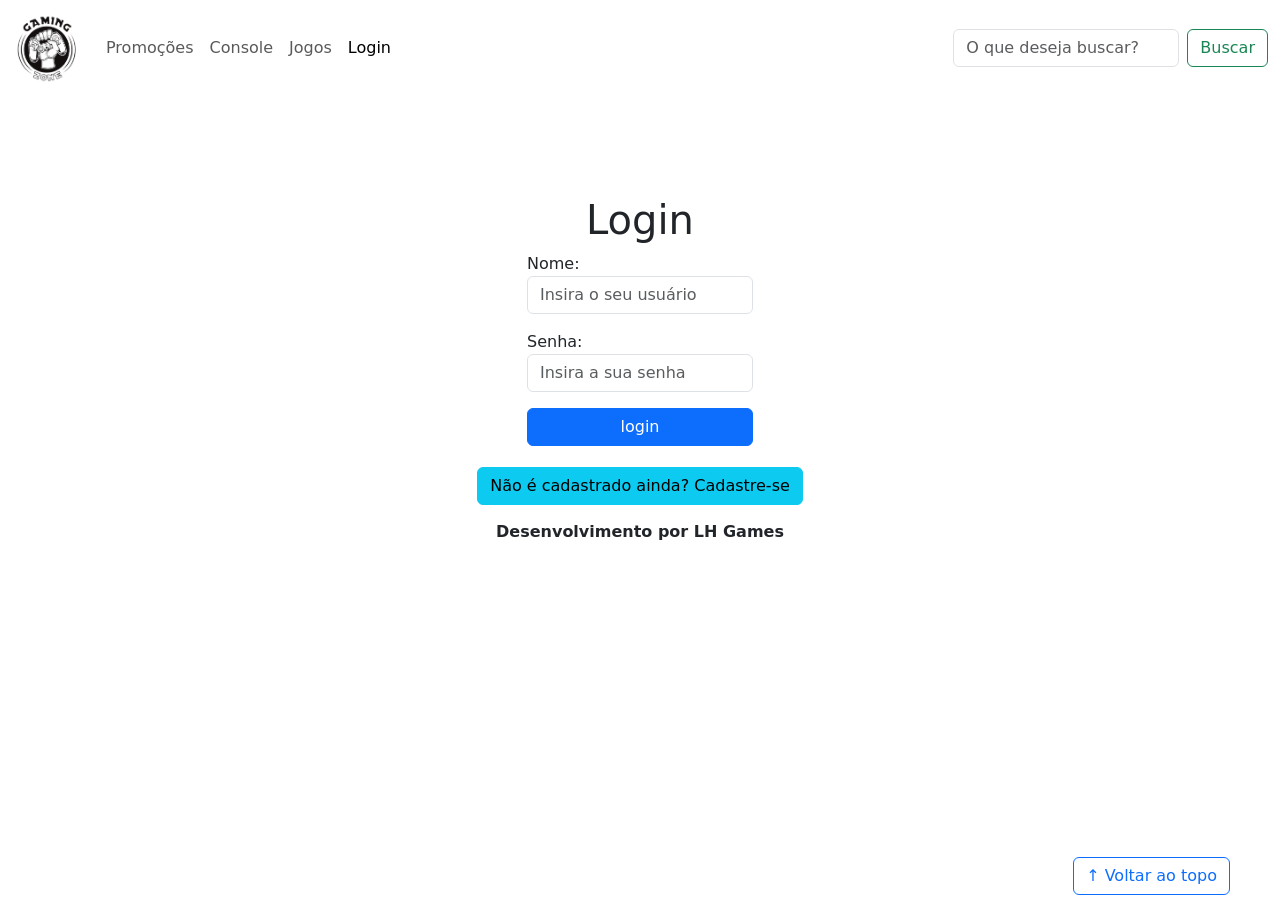
==== login.html @ 62d9557b "Upload-Site" ====
<!DOCTYPE html>
<html lang="pt-br">

<head>
    <meta charset="UTF-8">
    <meta http-equiv="X-UA-Compatible" content="IE=edge">
    <meta name="viewport" content="width=device-width, initial-scale=1.0">
    <title>LH Games - login</title>
    <link href="https://cdn.jsdelivr.net/npm/bootstrap@5.2.2/dist/css/bootstrap.min.css" rel="stylesheet"
        integrity="sha384-Zenh87qX5JnK2Jl0vWa8Ck2rdkQ2Bzep5IDxbcnCeuOxjzrPF/et3URy9Bv1WTRi" crossorigin="anonymous">
    <link rel="stylesheet" href="css/estilo.css">
</head>

<body>
    <header>
        <nav class="navbar navbar-expand-lg">
            <div class="container-fluid">
                <a class="navbar-brand" href="index.html"><img src="img/logo.png" alt="Logo LH Games"></a>
                <button class="navbar-toggler" type="button" data-bs-toggle="collapse"
                    data-bs-target="#navbarSupportedContent" aria-controls="navbarSupportedContent"
                    aria-expanded="false" aria-label="Toggle navigation">
                    <span class="navbar-toggler-icon"></span>
                </button>
                <div class="collapse navbar-collapse" id="navbarSupportedContent">
                    <ul class="navbar-nav me-auto mb-2 mb-lg-0">
                        <li class="nav-item">
                            <a class="nav-link" href="#">Promoções</a>
                        </li>
                        <li class="nav-item">
                            <a class="nav-link" href="#">Console</a>
                        </li>
                        <li class="nav-item">
                            <a class="nav-link" href="#">Jogos</a>
                        </li>
                        <li class="nav-item">
                            <a class="nav-link active" aria-current="page" href="login.html">Login</a>
                        </li>
                    </ul>
                    <form class="d-flex" role="search">
                        <input class="form-control me-2" type="search" placeholder="O que deseja buscar?"
                            aria-label="Search">
                        <button class="btn btn-outline-success" type="submit">Buscar</button>
                    </form>
                </div>
            </div>
        </nav>
    </header>

    <main>
        <section id="section-login">
            <h1>Login</h1>
            <div class="d-flex justify-content-center">
                <form method="post" action="" id="login">
                    <p>
                        <label for="usuario">Nome: </label>
                        <input id="usuario" name="usuario" required="required" type="text"
                            placeholder="Insira o seu usuário" class="form-control" />
                    </p>
                    <p>
                        <label for="senha">Senha: </label>
                        <input id="senha" name="senha" required="required" type="password"
                            placeholder="Insira a sua senha" class="form-control" />
                    </p>
                    <p>
                        <input type="button" value="login" class="btn btn-primary" id="bt-login" onclick="login()" />
                    </p>
                </form>
            </div>
        </section>

        <section id="section-cadastro">
            <div id="botao-cadastrar">
                <button type="button" class="btn btn-info">Não é cadastrado ainda? Cadastre-se</button>
            </div>
            <div id="form-cadastrar">

                <h1>Criar minha conta</h1>
                <p>Informe os seus dados abaixo para criar sua conta.</p>

                <div class="d-flex justify-content-center">
                    <form method="post" action="" id="cadastro">
                        <p>
                            <label for="usuario-cad">Usuário: </label>
                            <input id="usuario-cad" name="usuario" required="required" type="text"
                                placeholder="ex. nome de usuário" class="form-control" />
                        </p>
                        <p>
                            <label for="email">E-mail: </label>
                            <input id="email" name="email" required="required" type="email"
                                placeholder="seu@email.com.br" class="form-control" />
                        </p>
                        <p>
                            <label for="senha-cad">Senha: </label>
                            <input id="senha-cad" name="senha" required="required" type="password"
                                placeholder="mínimo de 6 caracteres" class="form-control" />
                        </p>
                        <p>
                            <input type="button" value="Cadastrar" class="btn btn-primary" id="bt-cadastrar"
                                onclick="cadastro()" />
                        </p>
                    </form>
                </div>

            </div>
        </section>

    </main>

    <footer>
        <p>Desenvolvimento por LH Games</p>
    </footer>

    <button id="voltar-topo" type="button" class="btn btn-outline-primary" onclick="topo()">&uarr; Voltar ao topo</button>

    <script src="https://cdn.jsdelivr.net/npm/bootstrap@5.2.2/dist/js/bootstrap.bundle.min.js"
        integrity="sha384-OERcA2EqjJCMA+/3y+gxIOqMEjwtxJY7qPCqsdltbNJuaOe923+mo//f6V8Qbsw3"
        crossorigin="anonymous"></script>
    <script src="js/script.js"></script>

    <script src="https://code.jquery.com/jquery-3.6.1.js"
        integrity="sha256-3zlB5s2uwoUzrXK3BT7AX3FyvojsraNFxCc2vC/7pNI=" crossorigin="anonymous"></script>
    <script type="text/javascript" src="js/jquery-script.js"></script>

</body>

</html>
---- css/estilo.css ----
/*cabeçalho*/
header img {
  height: 70px;
  width: 70px;
}

/*Conteudo principal*/


/*banner*/
#section-banners img {
  height: 500px;
  object-fit: cover;
}

/*Produtos vendidos*/
#section-vendidos {
  text-align: center;
}

#section-vendidos h2 {
  font-weight: bold;
  padding: 20px;
}

#section-vendidos img {
  height: 300px;
  border-radius: 10px;
}

#section-vendidos .card {
  margin: 5px;
  border: 1px solid #ccc;
  border-radius: 10px;
}

#section-vendidos .preco {
  color: red;
  font-size: 18px;
  font-weight: bold;
}

/*Rodapé*/
footer {
  position: relative;
  bottom: 0;
}

footer p {
  text-align: center;
  font-weight: bold;
  padding: 10px;
}

/*Botão Voltar topo*/
#voltar-topo {
  position: fixed;
  bottom: 5px;
  right: 50px;
}

/* página de login  */
#section-login {
  margin-top: 100px;
}

#section-login h1 {
  text-align: center;
}

#section-login input {
  width: 100%;
}

#section-cadastro {
  padding: 5px;
  text-align: center;
  background-color: #fff;
}

/* Formulário de cadastro*/
#form-cadastrar {
  padding: 50px;
  display: none;
}

#form-cadastrar input {
  width: 100%;
}
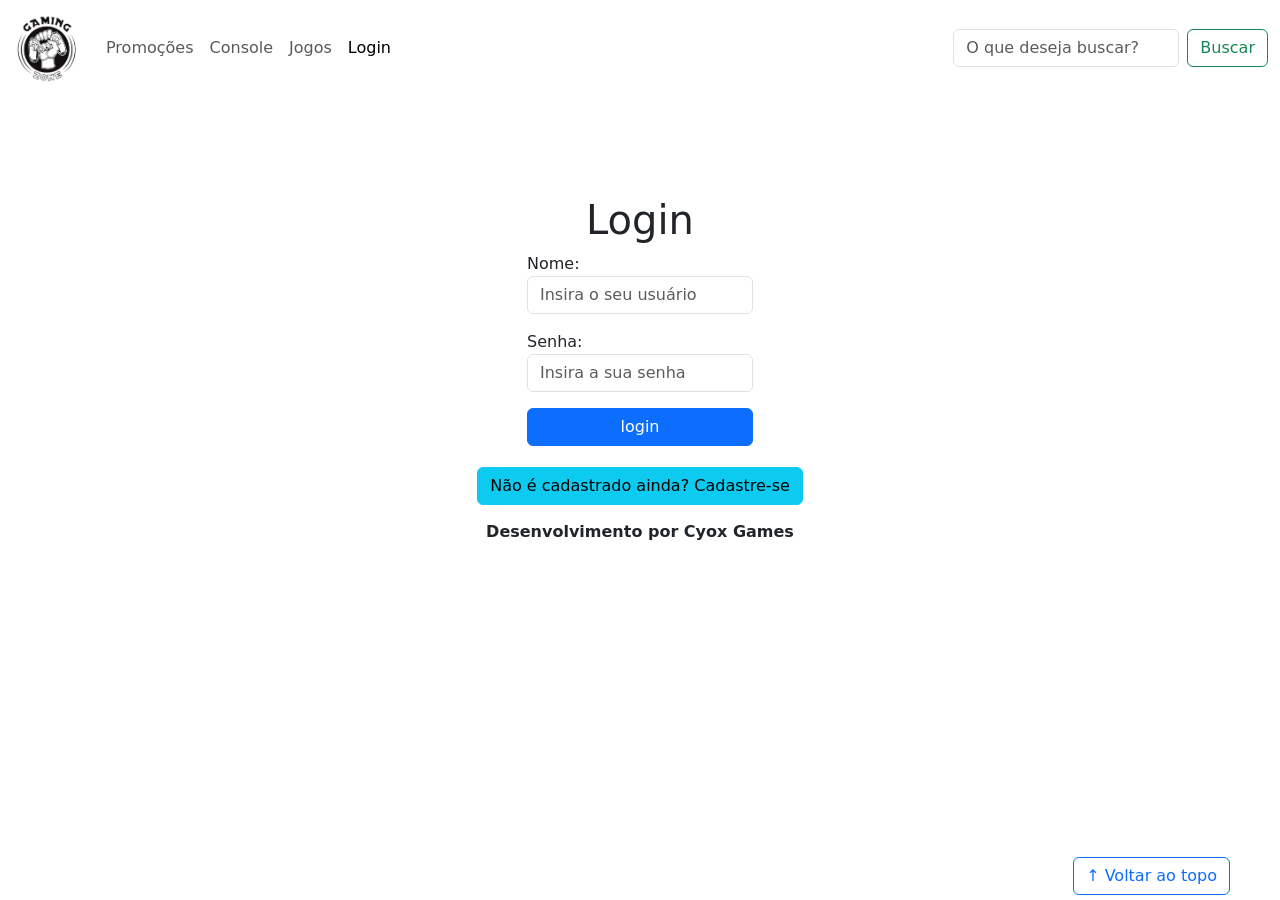
==== commit c2959f5d: "Update login.html" ====
--- a/login.html
+++ b/login.html
@@ -5,7 +5,7 @@
     <meta charset="UTF-8">
     <meta http-equiv="X-UA-Compatible" content="IE=edge">
     <meta name="viewport" content="width=device-width, initial-scale=1.0">
-    <title>LH Games - login</title>
+    <title>Cyox Games - login</title>
     <link href="https://cdn.jsdelivr.net/npm/bootstrap@5.2.2/dist/css/bootstrap.min.css" rel="stylesheet"
         integrity="sha384-Zenh87qX5JnK2Jl0vWa8Ck2rdkQ2Bzep5IDxbcnCeuOxjzrPF/et3URy9Bv1WTRi" crossorigin="anonymous">
     <link rel="stylesheet" href="css/estilo.css">
@@ -107,7 +107,7 @@
     </main>
 
     <footer>
-        <p>Desenvolvimento por LH Games</p>
+        <p>Desenvolvimento por Cyox Games</p>
     </footer>
 
     <button id="voltar-topo" type="button" class="btn btn-outline-primary" onclick="topo()">&uarr; Voltar ao topo</button>
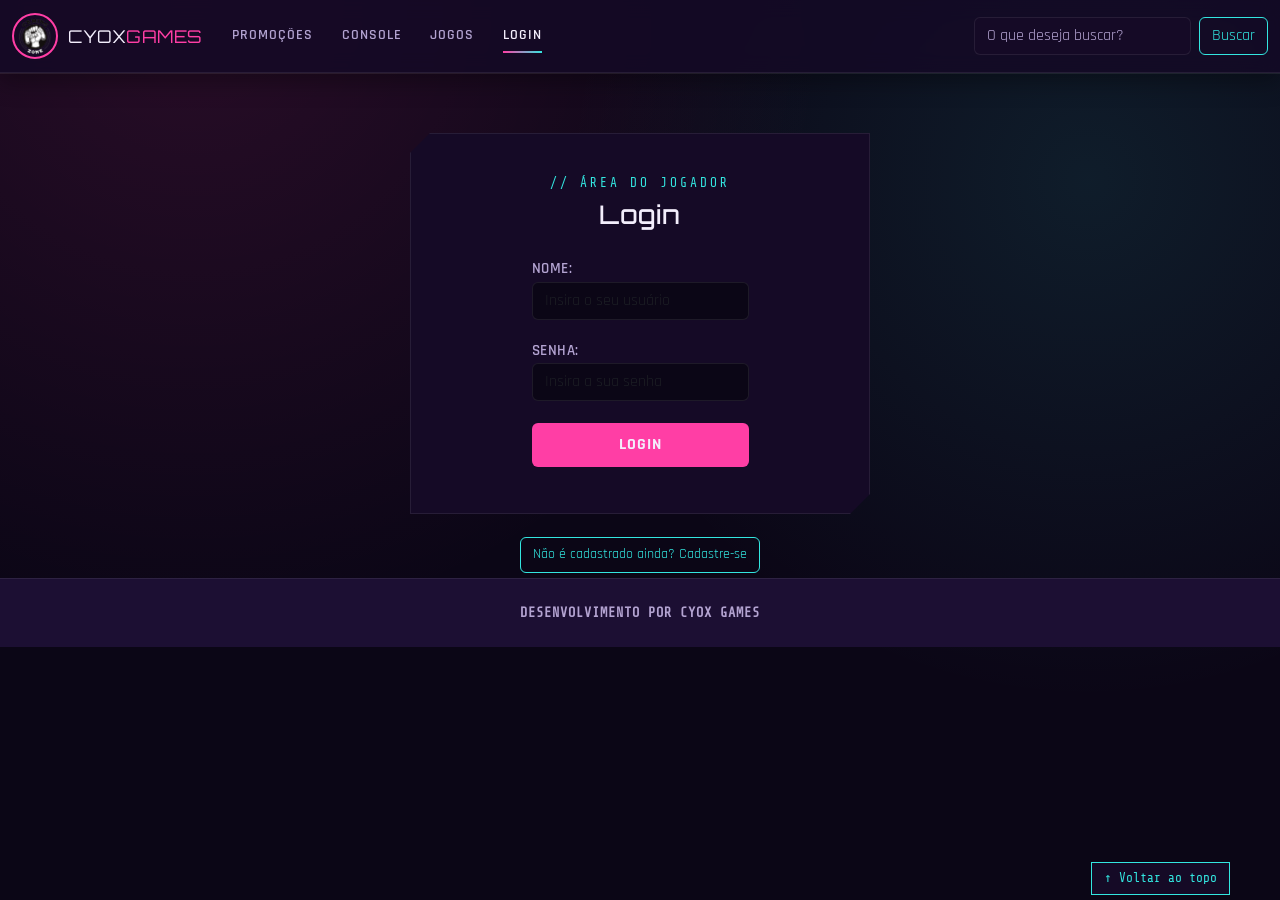
==== commit e13a60e9: "Upgrade no site" ====
--- a/login.html
+++ b/login.html
@@ -8,6 +8,9 @@
     <title>Cyox Games - login</title>
     <link href="https://cdn.jsdelivr.net/npm/bootstrap@5.2.2/dist/css/bootstrap.min.css" rel="stylesheet"
         integrity="sha384-Zenh87qX5JnK2Jl0vWa8Ck2rdkQ2Bzep5IDxbcnCeuOxjzrPF/et3URy9Bv1WTRi" crossorigin="anonymous">
+    <link rel="preconnect" href="https://fonts.googleapis.com">
+    <link rel="preconnect" href="https://fonts.gstatic.com" crossorigin>
+    <link href="https://fonts.googleapis.com/css2?family=Orbitron:wght@600;800&family=Rajdhani:wght@400;600;700&family=Share+Tech+Mono&display=swap" rel="stylesheet">
     <link rel="stylesheet" href="css/estilo.css">
 </head>
 
@@ -15,7 +18,10 @@
     <header>
         <nav class="navbar navbar-expand-lg">
             <div class="container-fluid">
-                <a class="navbar-brand" href="index.html"><img src="img/logo.png" alt="Logo LH Games"></a>
+                <a class="navbar-brand" href="index.html">
+                    <img src="img/logo.png" alt="Logo Cyox Games">
+                    <span>CYOX<em>GAMES</em></span>
+                </a>
                 <button class="navbar-toggler" type="button" data-bs-toggle="collapse"
                     data-bs-target="#navbarSupportedContent" aria-controls="navbarSupportedContent"
                     aria-expanded="false" aria-label="Toggle navigation">
@@ -48,6 +54,7 @@
 
     <main>
         <section id="section-login">
+            <p class="eyebrow text-center d-block">// Área do jogador</p>
             <h1>Login</h1>
             <div class="d-flex justify-content-center">
                 <form method="post" action="" id="login">
--- a/css/estilo.css
+++ b/css/estilo.css
@@ -1,55 +1,418 @@
+/* ===================================================================
+   Cyox Games - estilo.css
+   Paleta baseada nas artes do site (banners e logo em tom neon/roxo)
+=================================================================== */
+
+:root {
+  /* cores */
+  --bg-void: #0b0616;
+  --bg-panel: #150a26;
+  --bg-panel-alt: #1c0f33;
+  --linha: rgba(255, 255, 255, 0.08);
+  --texto: #f3eefc;
+  --texto-fraco: #b3a3d1;
+  --rosa: #ff3ea5;
+  --ciano: #33e6e0;
+  --amarelo: #ffc93c;
+
+  /* tipografia */
+  --fonte-destaque: "Orbitron", sans-serif;
+  --fonte-corpo: "Rajdhani", sans-serif;
+  --fonte-mono: "Share Tech Mono", monospace;
+}
+
+* {
+  box-sizing: border-box;
+}
+
+body {
+  background-color: var(--bg-void);
+  color: var(--texto);
+  font-family: var(--fonte-corpo);
+  font-size: 1.15rem;
+  background-image:
+    radial-gradient(circle at 15% 0%, rgba(255, 62, 165, 0.12), transparent 45%),
+    radial-gradient(circle at 85% 20%, rgba(51, 230, 224, 0.10), transparent 40%);
+  background-attachment: fixed;
+}
+
+h1, h2, h5, .navbar-brand span {
+  font-family: var(--fonte-destaque);
+  letter-spacing: 0.5px;
+}
+
+a {
+  text-decoration: none;
+}
+
 /*cabeçalho*/
+header {
+  position: sticky;
+  top: 0;
+  z-index: 1030;
+  background: rgba(21, 10, 38, 0.85);
+  backdrop-filter: blur(10px);
+  border-bottom: 1px solid var(--linha);
+  box-shadow: 0 1px 0 0 var(--linha), 0 8px 24px rgba(0, 0, 0, 0.35);
+}
+
 header img {
-  height: 70px;
-  width: 70px;
+  height: 46px;
+  width: 46px;
+  object-fit: cover;
+  border-radius: 50%;
+  border: 2px solid var(--rosa);
+  padding: 2px;
+}
+
+.navbar-brand {
+  display: flex;
+  align-items: center;
+  gap: 10px;
+}
+
+.navbar-brand span {
+  color: var(--texto);
+  font-size: 1.1rem;
+}
+
+.navbar-brand span em {
+  font-style: normal;
+  color: var(--rosa);
+}
+
+.navbar-nav .nav-link {
+  color: var(--texto-fraco);
+  font-weight: 600;
+  text-transform: uppercase;
+  font-size: 0.9rem;
+  letter-spacing: 1px;
+  padding: 0.5rem 0.9rem !important;
+  position: relative;
+}
+
+.navbar-nav .nav-link::after {
+  content: "";
+  position: absolute;
+  left: 0.9rem;
+  right: 0.9rem;
+  bottom: 0.1rem;
+  height: 2px;
+  background: linear-gradient(90deg, var(--rosa), var(--ciano));
+  transform: scaleX(0);
+  transform-origin: left;
+  transition: transform 0.25s ease;
+}
+
+.navbar-nav .nav-link:hover,
+.navbar-nav .nav-link.active {
+  color: var(--texto);
+}
+
+.navbar-nav .nav-link:hover::after,
+.navbar-nav .nav-link.active::after {
+  transform: scaleX(1);
+}
+
+.navbar-toggler {
+  border-color: var(--linha);
+}
+
+.navbar-toggler-icon {
+  filter: invert(1);
+}
+
+header form.d-flex .form-control {
+  background: var(--bg-panel);
+  border: 1px solid var(--linha);
+  color: var(--texto);
+}
+
+header form.d-flex .form-control::placeholder {
+  color: var(--texto-fraco);
+}
+
+header form.d-flex .form-control:focus {
+  border-color: var(--ciano);
+  box-shadow: 0 0 0 0.2rem rgba(51, 230, 224, 0.2);
+  background: var(--bg-panel);
+  color: var(--texto);
+}
+
+header .btn-outline-success {
+  color: var(--ciano);
+  border-color: var(--ciano);
+}
+
+header .btn-outline-success:hover {
+  background: var(--ciano);
+  border-color: var(--ciano);
+  color: var(--bg-void);
 }
 
 /*Conteudo principal*/
-
+main {
+  display: block;
+}
+
+.eyebrow {
+  display: inline-block;
+  font-family: var(--fonte-mono);
+  font-size: 0.8rem;
+  letter-spacing: 3px;
+  text-transform: uppercase;
+  color: var(--ciano);
+  margin-bottom: 6px;
+}
 
 /*banner*/
+#section-banners {
+  padding-top: 24px;
+  padding-bottom: 24px;
+}
+
 #section-banners img {
   height: 500px;
   object-fit: cover;
+  border: 1px solid var(--linha);
+}
+
+#section-banners .carousel-control-prev-icon,
+#section-banners .carousel-control-next-icon {
+  background-color: rgba(11, 6, 22, 0.55);
+  border-radius: 50%;
+  padding: 18px;
+  background-size: 55%;
+}
+
+#section-banners .carousel-indicators [data-bs-target] {
+  background-color: var(--rosa);
 }
 
 /*Produtos vendidos*/
 #section-vendidos {
   text-align: center;
+  padding: 60px 0 20px;
 }
 
 #section-vendidos h2 {
   font-weight: bold;
-  padding: 20px;
+  padding: 10px 0 30px;
+  font-size: 1.9rem;
 }
 
 #section-vendidos img {
   height: 300px;
-  border-radius: 10px;
+  object-fit: cover;
+  width: 100%;
+}
+
+#section-vendidos .card-group {
+  gap: 20px;
 }
 
 #section-vendidos .card {
   margin: 5px;
-  border: 1px solid #ccc;
-  border-radius: 10px;
+  background: var(--bg-panel);
+  border: 1px solid var(--linha);
+  border-radius: 0;
+  clip-path: polygon(18px 0, 100% 0, 100% calc(100% - 18px), calc(100% - 18px) 100%, 0 100%, 0 18px);
+  overflow: hidden;
+  transition: transform 0.2s ease, border-color 0.2s ease, box-shadow 0.2s ease;
+  flex: 1 1 0;
+}
+
+#section-vendidos .card:hover {
+  transform: translateY(-6px);
+  border-color: var(--rosa);
+  box-shadow: 0 10px 30px rgba(255, 62, 165, 0.18);
+}
+
+#section-vendidos .card-title {
+  color: var(--texto);
+  font-size: 1.15rem;
+}
+
+#section-vendidos .card-text {
+  color: var(--texto-fraco);
 }
 
 #section-vendidos .preco {
-  color: red;
-  font-size: 18px;
+  font-family: var(--fonte-mono);
+  color: var(--amarelo);
+  font-size: 20px;
   font-weight: bold;
+  letter-spacing: 1px;
+}
+
+#section-vendidos .btn-primary {
+  background: transparent;
+  border: 1px solid var(--rosa);
+  color: var(--rosa);
+  font-weight: 600;
+  text-transform: uppercase;
+  font-size: 0.85rem;
+  letter-spacing: 1px;
+  border-radius: 0;
+  padding: 8px 18px;
+  transition: background 0.2s ease, color 0.2s ease;
+}
+
+#section-vendidos .btn-primary:hover {
+  background: var(--rosa);
+  color: var(--bg-void);
+}
+
+/*Novidades*/
+#section-novidades {
+  padding: 20px 0 60px;
+}
+
+#section-novidades h2 {
+  text-align: center;
+  font-size: 1.9rem;
+  padding-bottom: 30px;
+}
+
+.novidades-lista {
+  display: grid;
+  grid-template-columns: repeat(3, 1fr);
+  gap: 18px;
+}
+
+.novidade-card {
+  background: var(--bg-panel);
+  border: 1px solid var(--linha);
+  border-left: 3px solid var(--ciano);
+  padding: 18px 20px;
+  transition: border-color 0.2s ease, transform 0.2s ease;
+}
+
+.novidade-card:hover {
+  transform: translateY(-4px);
+  border-left-color: var(--rosa);
+}
+
+.novidade-tag {
+  display: inline-block;
+  font-family: var(--fonte-mono);
+  font-size: 0.7rem;
+  letter-spacing: 1px;
+  text-transform: uppercase;
+  padding: 3px 9px;
+  border: 1px solid currentColor;
+  margin-bottom: 10px;
+}
+
+.novidade-card--novo .novidade-tag { color: var(--ciano); }
+.novidade-card--atualizacao .novidade-tag { color: var(--amarelo); }
+.novidade-card--evento .novidade-tag { color: var(--rosa); }
+
+.novidade-card h3 {
+  font-family: var(--fonte-corpo);
+  font-size: 1.2rem;
+  font-weight: 700;
+  margin-bottom: 6px;
+}
+
+.novidade-card p {
+  color: var(--texto-fraco);
+  margin-bottom: 10px;
+  font-size: 1.02rem;
+}
+
+.novidade-card time {
+  font-family: var(--fonte-mono);
+  font-size: 0.78rem;
+  color: var(--texto-fraco);
+}
+
+/*Galeria*/
+#section-galeria {
+  padding: 20px 0 70px;
+}
+
+#section-galeria h2 {
+  text-align: center;
+  font-size: 1.9rem;
+  padding-bottom: 30px;
+}
+
+.galeria-grid {
+  display: grid;
+  grid-template-columns: repeat(4, 1fr);
+  grid-auto-rows: 160px;
+  gap: 12px;
+}
+
+.galeria-grid figure {
+  position: relative;
+  margin: 0;
+  overflow: hidden;
+  border: 1px solid var(--linha);
+}
+
+.galeria-grid figure:nth-child(1) {
+  grid-column: span 2;
+  grid-row: span 2;
+}
+
+.galeria-grid figure:nth-child(4) {
+  grid-column: span 2;
+}
+
+.galeria-grid img {
+  width: 100%;
+  height: 100%;
+  object-fit: cover;
+  display: block;
+  transition: transform 0.35s ease, filter 0.35s ease;
+  filter: saturate(0.85);
+}
+
+.galeria-grid figcaption {
+  position: absolute;
+  left: 0;
+  right: 0;
+  bottom: 0;
+  padding: 10px 12px;
+  font-family: var(--fonte-mono);
+  font-size: 0.78rem;
+  letter-spacing: 0.5px;
+  color: var(--texto);
+  background: linear-gradient(0deg, rgba(11, 6, 22, 0.92), transparent);
+  transform: translateY(100%);
+  transition: transform 0.25s ease;
+}
+
+.galeria-grid figure:hover img {
+  transform: scale(1.06);
+  filter: saturate(1.1);
+}
+
+.galeria-grid figure:hover figcaption {
+  transform: translateY(0);
 }
 
 /*Rodapé*/
 footer {
   position: relative;
   bottom: 0;
+  background: var(--bg-panel-alt);
+  border-top: 1px solid var(--linha);
+  padding: 14px 0;
 }
 
 footer p {
   text-align: center;
   font-weight: bold;
   padding: 10px;
+  margin: 0;
+  color: var(--texto-fraco);
+  font-family: var(--fonte-mono);
+  font-size: 0.85rem;
+  letter-spacing: 1px;
+  text-transform: uppercase;
 }
 
 /*Botão Voltar topo*/
@@ -57,33 +420,177 @@
   position: fixed;
   bottom: 5px;
   right: 50px;
+  background: var(--bg-panel);
+  border: 1px solid var(--ciano);
+  color: var(--ciano);
+  border-radius: 0;
+  font-family: var(--fonte-mono);
+  font-size: 0.8rem;
+  z-index: 1020;
+}
+
+#voltar-topo:hover {
+  background: var(--ciano);
+  color: var(--bg-void);
 }
 
 /* página de login  */
 #section-login {
-  margin-top: 100px;
+  margin-top: 60px;
+  padding: 40px 30px 30px;
+  max-width: 460px;
+  margin-left: auto;
+  margin-right: auto;
+  background: var(--bg-panel);
+  border: 1px solid var(--linha);
+  clip-path: polygon(20px 0, 100% 0, 100% calc(100% - 20px), calc(100% - 20px) 100%, 0 100%, 0 20px);
 }
 
 #section-login h1 {
   text-align: center;
+  font-size: 1.6rem;
+  margin-bottom: 24px;
+}
+
+#section-login label {
+  color: var(--texto-fraco);
+  font-weight: 600;
+  font-size: 0.95rem;
+  text-transform: uppercase;
+  letter-spacing: 0.5px;
 }
 
 #section-login input {
   width: 100%;
+  background: var(--bg-void);
+  border: 1px solid var(--linha);
+  color: var(--texto);
+}
+
+#section-login input:focus {
+  border-color: var(--ciano);
+  box-shadow: 0 0 0 0.2rem rgba(51, 230, 224, 0.2);
+  background: var(--bg-void);
+  color: var(--texto);
+}
+
+#section-login #bt-login {
+  width: 100%;
+  background: var(--rosa);
+  border: none;
+  text-transform: uppercase;
+  letter-spacing: 1px;
+  font-weight: 700;
+  padding: 10px;
+  margin-top: 6px;
+  transition: filter 0.2s ease;
+}
+
+#section-login #bt-login:hover {
+  filter: brightness(1.15);
 }
 
 #section-cadastro {
   padding: 5px;
   text-align: center;
-  background-color: #fff;
+  background-color: transparent;
+  max-width: 460px;
+  margin: 0 auto;
+}
+
+#botao-cadastrar .btn-info {
+  background: transparent;
+  border: 1px solid var(--ciano);
+  color: var(--ciano);
+  margin-top: 18px;
+  font-size: 0.9rem;
+}
+
+#botao-cadastrar .btn-info:hover {
+  background: var(--ciano);
+  color: var(--bg-void);
 }
 
 /* Formulário de cadastro*/
 #form-cadastrar {
-  padding: 50px;
+  padding: 30px;
   display: none;
+  background: var(--bg-panel);
+  border: 1px solid var(--linha);
+  margin-top: 16px;
+  clip-path: polygon(20px 0, 100% 0, 100% calc(100% - 20px), calc(100% - 20px) 100%, 0 100%, 0 20px);
+}
+
+#form-cadastrar h1 {
+  font-size: 1.4rem;
+}
+
+#form-cadastrar p.card-text,
+#form-cadastrar > p {
+  color: var(--texto-fraco);
 }
 
 #form-cadastrar input {
   width: 100%;
-}
+  background: var(--bg-void);
+  border: 1px solid var(--linha);
+  color: var(--texto);
+}
+
+#form-cadastrar input:focus {
+  border-color: var(--rosa);
+  box-shadow: 0 0 0 0.2rem rgba(255, 62, 165, 0.2);
+  background: var(--bg-void);
+  color: var(--texto);
+}
+
+#form-cadastrar #bt-cadastrar {
+  width: 100%;
+  background: var(--ciano);
+  border: none;
+  color: var(--bg-void);
+  text-transform: uppercase;
+  letter-spacing: 1px;
+  font-weight: 700;
+  padding: 10px;
+  margin-top: 6px;
+}
+
+/* ===================================================================
+   Responsividade
+=================================================================== */
+@media (max-width: 991px) {
+  .novidades-lista {
+    grid-template-columns: 1fr;
+  }
+
+  .galeria-grid {
+    grid-template-columns: repeat(2, 1fr);
+    grid-auto-rows: 150px;
+  }
+
+  .galeria-grid figure:nth-child(1) {
+    grid-column: span 2;
+    grid-row: span 1;
+  }
+}
+
+@media (max-width: 767px) {
+  #section-banners img {
+    height: 260px;
+  }
+
+  #section-vendidos .card-group {
+    flex-direction: column;
+  }
+
+  #section-login,
+  #section-cadastro,
+  #form-cadastrar {
+    max-width: 100%;
+  }
+
+  #voltar-topo {
+    right: 16px;
+  }
+}
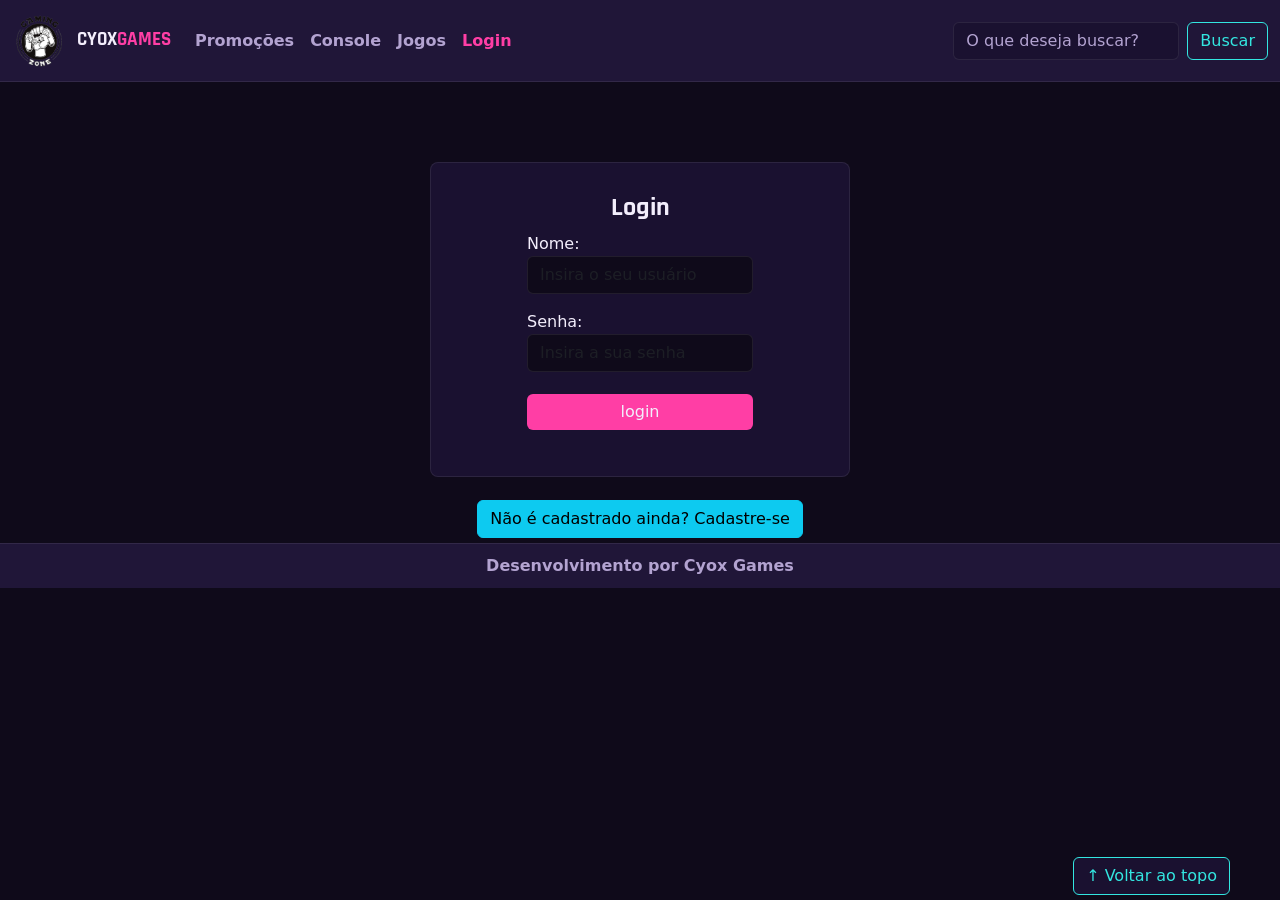
==== commit 1878f443: "Upgrade no site" ====
--- a/login.html
+++ b/login.html
@@ -10,7 +10,7 @@
         integrity="sha384-Zenh87qX5JnK2Jl0vWa8Ck2rdkQ2Bzep5IDxbcnCeuOxjzrPF/et3URy9Bv1WTRi" crossorigin="anonymous">
     <link rel="preconnect" href="https://fonts.googleapis.com">
     <link rel="preconnect" href="https://fonts.gstatic.com" crossorigin>
-    <link href="https://fonts.googleapis.com/css2?family=Orbitron:wght@600;800&family=Rajdhani:wght@400;600;700&family=Share+Tech+Mono&display=swap" rel="stylesheet">
+    <link href="https://fonts.googleapis.com/css2?family=Rajdhani:wght@500;600;700&display=swap" rel="stylesheet">
     <link rel="stylesheet" href="css/estilo.css">
 </head>
 
@@ -54,7 +54,6 @@
 
     <main>
         <section id="section-login">
-            <p class="eyebrow text-center d-block">// Área do jogador</p>
             <h1>Login</h1>
             <div class="d-flex justify-content-center">
                 <form method="post" action="" id="login">
--- a/css/estilo.css
+++ b/css/estilo.css
@@ -5,9 +5,9 @@
 
 :root {
   /* cores */
-  --bg-void: #0b0616;
-  --bg-panel: #150a26;
-  --bg-panel-alt: #1c0f33;
+  --bg-void: #0f0a1a;
+  --bg-panel: #1a1130;
+  --bg-panel-alt: #201638;
   --linha: rgba(255, 255, 255, 0.08);
   --texto: #f3eefc;
   --texto-fraco: #b3a3d1;
@@ -16,29 +16,17 @@
   --amarelo: #ffc93c;
 
   /* tipografia */
-  --fonte-destaque: "Orbitron", sans-serif;
-  --fonte-corpo: "Rajdhani", sans-serif;
-  --fonte-mono: "Share Tech Mono", monospace;
-}
-
-* {
-  box-sizing: border-box;
+  --fonte-titulo: "Rajdhani", sans-serif;
 }
 
 body {
   background-color: var(--bg-void);
   color: var(--texto);
-  font-family: var(--fonte-corpo);
-  font-size: 1.15rem;
-  background-image:
-    radial-gradient(circle at 15% 0%, rgba(255, 62, 165, 0.12), transparent 45%),
-    radial-gradient(circle at 85% 20%, rgba(51, 230, 224, 0.10), transparent 40%);
-  background-attachment: fixed;
-}
-
-h1, h2, h5, .navbar-brand span {
-  font-family: var(--fonte-destaque);
-  letter-spacing: 0.5px;
+}
+
+h1, h2, h5 {
+  font-family: var(--fonte-titulo);
+  font-weight: 700;
 }
 
 a {
@@ -47,22 +35,14 @@
 
 /*cabeçalho*/
 header {
-  position: sticky;
-  top: 0;
-  z-index: 1030;
-  background: rgba(21, 10, 38, 0.85);
-  backdrop-filter: blur(10px);
+  background: var(--bg-panel-alt);
   border-bottom: 1px solid var(--linha);
-  box-shadow: 0 1px 0 0 var(--linha), 0 8px 24px rgba(0, 0, 0, 0.35);
 }
 
 header img {
-  height: 46px;
-  width: 46px;
+  height: 55px;
+  width: 55px;
   object-fit: cover;
-  border-radius: 50%;
-  border: 2px solid var(--rosa);
-  padding: 2px;
 }
 
 .navbar-brand {
@@ -72,8 +52,10 @@
 }
 
 .navbar-brand span {
-  color: var(--texto);
-  font-size: 1.1rem;
+  font-family: var(--fonte-titulo);
+  font-weight: 700;
+  color: var(--texto);
+  font-size: 1.2rem;
 }
 
 .navbar-brand span em {
@@ -84,38 +66,11 @@
 .navbar-nav .nav-link {
   color: var(--texto-fraco);
   font-weight: 600;
-  text-transform: uppercase;
-  font-size: 0.9rem;
-  letter-spacing: 1px;
-  padding: 0.5rem 0.9rem !important;
-  position: relative;
-}
-
-.navbar-nav .nav-link::after {
-  content: "";
-  position: absolute;
-  left: 0.9rem;
-  right: 0.9rem;
-  bottom: 0.1rem;
-  height: 2px;
-  background: linear-gradient(90deg, var(--rosa), var(--ciano));
-  transform: scaleX(0);
-  transform-origin: left;
-  transition: transform 0.25s ease;
 }
 
 .navbar-nav .nav-link:hover,
 .navbar-nav .nav-link.active {
-  color: var(--texto);
-}
-
-.navbar-nav .nav-link:hover::after,
-.navbar-nav .nav-link.active::after {
-  transform: scaleX(1);
-}
-
-.navbar-toggler {
-  border-color: var(--linha);
+  color: var(--rosa);
 }
 
 .navbar-toggler-icon {
@@ -130,13 +85,6 @@
 
 header form.d-flex .form-control::placeholder {
   color: var(--texto-fraco);
-}
-
-header form.d-flex .form-control:focus {
-  border-color: var(--ciano);
-  box-shadow: 0 0 0 0.2rem rgba(51, 230, 224, 0.2);
-  background: var(--bg-panel);
-  color: var(--texto);
 }
 
 header .btn-outline-success {
@@ -150,87 +98,49 @@
   color: var(--bg-void);
 }
 
-/*Conteudo principal*/
-main {
-  display: block;
-}
-
-.eyebrow {
-  display: inline-block;
-  font-family: var(--fonte-mono);
-  font-size: 0.8rem;
-  letter-spacing: 3px;
-  text-transform: uppercase;
-  color: var(--ciano);
-  margin-bottom: 6px;
-}
-
 /*banner*/
 #section-banners {
-  padding-top: 24px;
-  padding-bottom: 24px;
+  padding-top: 20px;
+  padding-bottom: 20px;
 }
 
 #section-banners img {
-  height: 500px;
+  height: 460px;
   object-fit: cover;
-  border: 1px solid var(--linha);
-}
-
-#section-banners .carousel-control-prev-icon,
-#section-banners .carousel-control-next-icon {
-  background-color: rgba(11, 6, 22, 0.55);
-  border-radius: 50%;
-  padding: 18px;
-  background-size: 55%;
-}
-
-#section-banners .carousel-indicators [data-bs-target] {
-  background-color: var(--rosa);
 }
 
 /*Produtos vendidos*/
 #section-vendidos {
   text-align: center;
-  padding: 60px 0 20px;
+  padding: 50px 0 20px;
 }
 
 #section-vendidos h2 {
-  font-weight: bold;
   padding: 10px 0 30px;
-  font-size: 1.9rem;
+  font-size: 1.8rem;
 }
 
 #section-vendidos img {
-  height: 300px;
+  height: 280px;
   object-fit: cover;
   width: 100%;
-}
-
-#section-vendidos .card-group {
-  gap: 20px;
 }
 
 #section-vendidos .card {
   margin: 5px;
   background: var(--bg-panel);
   border: 1px solid var(--linha);
-  border-radius: 0;
-  clip-path: polygon(18px 0, 100% 0, 100% calc(100% - 18px), calc(100% - 18px) 100%, 0 100%, 0 18px);
+  border-radius: 8px;
   overflow: hidden;
-  transition: transform 0.2s ease, border-color 0.2s ease, box-shadow 0.2s ease;
-  flex: 1 1 0;
+  transition: transform 0.2s ease;
 }
 
 #section-vendidos .card:hover {
-  transform: translateY(-6px);
-  border-color: var(--rosa);
-  box-shadow: 0 10px 30px rgba(255, 62, 165, 0.18);
+  transform: translateY(-4px);
 }
 
 #section-vendidos .card-title {
   color: var(--texto);
-  font-size: 1.15rem;
 }
 
 #section-vendidos .card-text {
@@ -238,160 +148,113 @@
 }
 
 #section-vendidos .preco {
-  font-family: var(--fonte-mono);
   color: var(--amarelo);
-  font-size: 20px;
+  font-size: 18px;
   font-weight: bold;
-  letter-spacing: 1px;
 }
 
 #section-vendidos .btn-primary {
-  background: transparent;
-  border: 1px solid var(--rosa);
-  color: var(--rosa);
-  font-weight: 600;
-  text-transform: uppercase;
-  font-size: 0.85rem;
-  letter-spacing: 1px;
-  border-radius: 0;
-  padding: 8px 18px;
-  transition: background 0.2s ease, color 0.2s ease;
+  background: var(--rosa);
+  border: none;
 }
 
 #section-vendidos .btn-primary:hover {
-  background: var(--rosa);
-  color: var(--bg-void);
+  background: #e6338f;
 }
 
 /*Novidades*/
 #section-novidades {
+  padding: 20px 0 50px;
+}
+
+#section-novidades h2 {
+  text-align: center;
+  font-size: 1.8rem;
+  padding-bottom: 30px;
+}
+
+.novidades-lista {
+  display: flex;
+  flex-wrap: wrap;
+  gap: 16px;
+}
+
+.novidade-card {
+  flex: 1 1 280px;
+  background: var(--bg-panel);
+  border: 1px solid var(--linha);
+  border-radius: 8px;
+  padding: 18px 20px;
+}
+
+.novidade-tag {
+  display: inline-block;
+  font-size: 0.75rem;
+  font-weight: 700;
+  text-transform: uppercase;
+  padding: 3px 10px;
+  border-radius: 4px;
+  margin-bottom: 10px;
+  color: var(--bg-void);
+}
+
+.novidade-card--novo .novidade-tag { background: var(--ciano); }
+.novidade-card--atualizacao .novidade-tag { background: var(--amarelo); }
+.novidade-card--evento .novidade-tag { background: var(--rosa); }
+
+.novidade-card h3 {
+  font-family: var(--fonte-titulo);
+  font-size: 1.15rem;
+  font-weight: 700;
+  margin-bottom: 6px;
+}
+
+.novidade-card p {
+  color: var(--texto-fraco);
+  margin-bottom: 10px;
+}
+
+.novidade-card time {
+  font-size: 0.8rem;
+  color: var(--texto-fraco);
+}
+
+/*Galeria*/
+#section-galeria {
   padding: 20px 0 60px;
 }
 
-#section-novidades h2 {
-  text-align: center;
-  font-size: 1.9rem;
+#section-galeria h2 {
+  text-align: center;
+  font-size: 1.8rem;
   padding-bottom: 30px;
 }
 
-.novidades-lista {
+.galeria-grid {
   display: grid;
   grid-template-columns: repeat(3, 1fr);
-  gap: 18px;
-}
-
-.novidade-card {
-  background: var(--bg-panel);
-  border: 1px solid var(--linha);
-  border-left: 3px solid var(--ciano);
-  padding: 18px 20px;
-  transition: border-color 0.2s ease, transform 0.2s ease;
-}
-
-.novidade-card:hover {
-  transform: translateY(-4px);
-  border-left-color: var(--rosa);
-}
-
-.novidade-tag {
-  display: inline-block;
-  font-family: var(--fonte-mono);
-  font-size: 0.7rem;
-  letter-spacing: 1px;
-  text-transform: uppercase;
-  padding: 3px 9px;
-  border: 1px solid currentColor;
-  margin-bottom: 10px;
-}
-
-.novidade-card--novo .novidade-tag { color: var(--ciano); }
-.novidade-card--atualizacao .novidade-tag { color: var(--amarelo); }
-.novidade-card--evento .novidade-tag { color: var(--rosa); }
-
-.novidade-card h3 {
-  font-family: var(--fonte-corpo);
-  font-size: 1.2rem;
-  font-weight: 700;
-  margin-bottom: 6px;
-}
-
-.novidade-card p {
-  color: var(--texto-fraco);
-  margin-bottom: 10px;
-  font-size: 1.02rem;
-}
-
-.novidade-card time {
-  font-family: var(--fonte-mono);
-  font-size: 0.78rem;
-  color: var(--texto-fraco);
-}
-
-/*Galeria*/
-#section-galeria {
-  padding: 20px 0 70px;
-}
-
-#section-galeria h2 {
-  text-align: center;
-  font-size: 1.9rem;
-  padding-bottom: 30px;
-}
-
-.galeria-grid {
-  display: grid;
-  grid-template-columns: repeat(4, 1fr);
-  grid-auto-rows: 160px;
   gap: 12px;
 }
 
 .galeria-grid figure {
-  position: relative;
   margin: 0;
+  border-radius: 8px;
   overflow: hidden;
-  border: 1px solid var(--linha);
-}
-
-.galeria-grid figure:nth-child(1) {
-  grid-column: span 2;
-  grid-row: span 2;
-}
-
-.galeria-grid figure:nth-child(4) {
-  grid-column: span 2;
 }
 
 .galeria-grid img {
   width: 100%;
-  height: 100%;
+  height: 200px;
   object-fit: cover;
   display: block;
-  transition: transform 0.35s ease, filter 0.35s ease;
-  filter: saturate(0.85);
 }
 
 .galeria-grid figcaption {
-  position: absolute;
-  left: 0;
-  right: 0;
-  bottom: 0;
-  padding: 10px 12px;
-  font-family: var(--fonte-mono);
-  font-size: 0.78rem;
-  letter-spacing: 0.5px;
-  color: var(--texto);
-  background: linear-gradient(0deg, rgba(11, 6, 22, 0.92), transparent);
-  transform: translateY(100%);
-  transition: transform 0.25s ease;
-}
-
-.galeria-grid figure:hover img {
-  transform: scale(1.06);
-  filter: saturate(1.1);
-}
-
-.galeria-grid figure:hover figcaption {
-  transform: translateY(0);
+  text-align: center;
+  padding: 8px;
+  font-size: 0.9rem;
+  color: var(--texto-fraco);
+  background: var(--bg-panel);
 }
 
 /*Rodapé*/
@@ -400,7 +263,6 @@
   bottom: 0;
   background: var(--bg-panel-alt);
   border-top: 1px solid var(--linha);
-  padding: 14px 0;
 }
 
 footer p {
@@ -409,10 +271,6 @@
   padding: 10px;
   margin: 0;
   color: var(--texto-fraco);
-  font-family: var(--fonte-mono);
-  font-size: 0.85rem;
-  letter-spacing: 1px;
-  text-transform: uppercase;
 }
 
 /*Botão Voltar topo*/
@@ -423,10 +281,6 @@
   background: var(--bg-panel);
   border: 1px solid var(--ciano);
   color: var(--ciano);
-  border-radius: 0;
-  font-family: var(--fonte-mono);
-  font-size: 0.8rem;
-  z-index: 1020;
 }
 
 #voltar-topo:hover {
@@ -436,41 +290,25 @@
 
 /* página de login  */
 #section-login {
-  margin-top: 60px;
-  padding: 40px 30px 30px;
-  max-width: 460px;
+  margin-top: 80px;
+  padding: 30px;
+  max-width: 420px;
   margin-left: auto;
   margin-right: auto;
   background: var(--bg-panel);
   border: 1px solid var(--linha);
-  clip-path: polygon(20px 0, 100% 0, 100% calc(100% - 20px), calc(100% - 20px) 100%, 0 100%, 0 20px);
+  border-radius: 8px;
 }
 
 #section-login h1 {
   text-align: center;
   font-size: 1.6rem;
-  margin-bottom: 24px;
-}
-
-#section-login label {
-  color: var(--texto-fraco);
-  font-weight: 600;
-  font-size: 0.95rem;
-  text-transform: uppercase;
-  letter-spacing: 0.5px;
 }
 
 #section-login input {
   width: 100%;
   background: var(--bg-void);
   border: 1px solid var(--linha);
-  color: var(--texto);
-}
-
-#section-login input:focus {
-  border-color: var(--ciano);
-  box-shadow: 0 0 0 0.2rem rgba(51, 230, 224, 0.2);
-  background: var(--bg-void);
   color: var(--texto);
 }
 
@@ -478,37 +316,18 @@
   width: 100%;
   background: var(--rosa);
   border: none;
-  text-transform: uppercase;
-  letter-spacing: 1px;
-  font-weight: 700;
-  padding: 10px;
   margin-top: 6px;
-  transition: filter 0.2s ease;
-}
-
-#section-login #bt-login:hover {
-  filter: brightness(1.15);
 }
 
 #section-cadastro {
   padding: 5px;
   text-align: center;
-  background-color: transparent;
-  max-width: 460px;
+  max-width: 420px;
   margin: 0 auto;
 }
 
 #botao-cadastrar .btn-info {
-  background: transparent;
-  border: 1px solid var(--ciano);
-  color: var(--ciano);
   margin-top: 18px;
-  font-size: 0.9rem;
-}
-
-#botao-cadastrar .btn-info:hover {
-  background: var(--ciano);
-  color: var(--bg-void);
 }
 
 /* Formulário de cadastro*/
@@ -517,16 +336,11 @@
   display: none;
   background: var(--bg-panel);
   border: 1px solid var(--linha);
+  border-radius: 8px;
   margin-top: 16px;
-  clip-path: polygon(20px 0, 100% 0, 100% calc(100% - 20px), calc(100% - 20px) 100%, 0 100%, 0 20px);
-}
-
-#form-cadastrar h1 {
-  font-size: 1.4rem;
-}
-
-#form-cadastrar p.card-text,
-#form-cadastrar > p {
+}
+
+#form-cadastrar p {
   color: var(--texto-fraco);
 }
 
@@ -534,13 +348,6 @@
   width: 100%;
   background: var(--bg-void);
   border: 1px solid var(--linha);
-  color: var(--texto);
-}
-
-#form-cadastrar input:focus {
-  border-color: var(--rosa);
-  box-shadow: 0 0 0 0.2rem rgba(255, 62, 165, 0.2);
-  background: var(--bg-void);
   color: var(--texto);
 }
 
@@ -549,10 +356,6 @@
   background: var(--ciano);
   border: none;
   color: var(--bg-void);
-  text-transform: uppercase;
-  letter-spacing: 1px;
-  font-weight: 700;
-  padding: 10px;
   margin-top: 6px;
 }
 
@@ -560,28 +363,18 @@
    Responsividade
 =================================================================== */
 @media (max-width: 991px) {
-  .novidades-lista {
-    grid-template-columns: 1fr;
-  }
-
   .galeria-grid {
     grid-template-columns: repeat(2, 1fr);
-    grid-auto-rows: 150px;
-  }
-
-  .galeria-grid figure:nth-child(1) {
-    grid-column: span 2;
-    grid-row: span 1;
   }
 }
 
 @media (max-width: 767px) {
   #section-banners img {
-    height: 260px;
-  }
-
-  #section-vendidos .card-group {
-    flex-direction: column;
+    height: 240px;
+  }
+
+  .galeria-grid {
+    grid-template-columns: 1fr;
   }
 
   #section-login,
